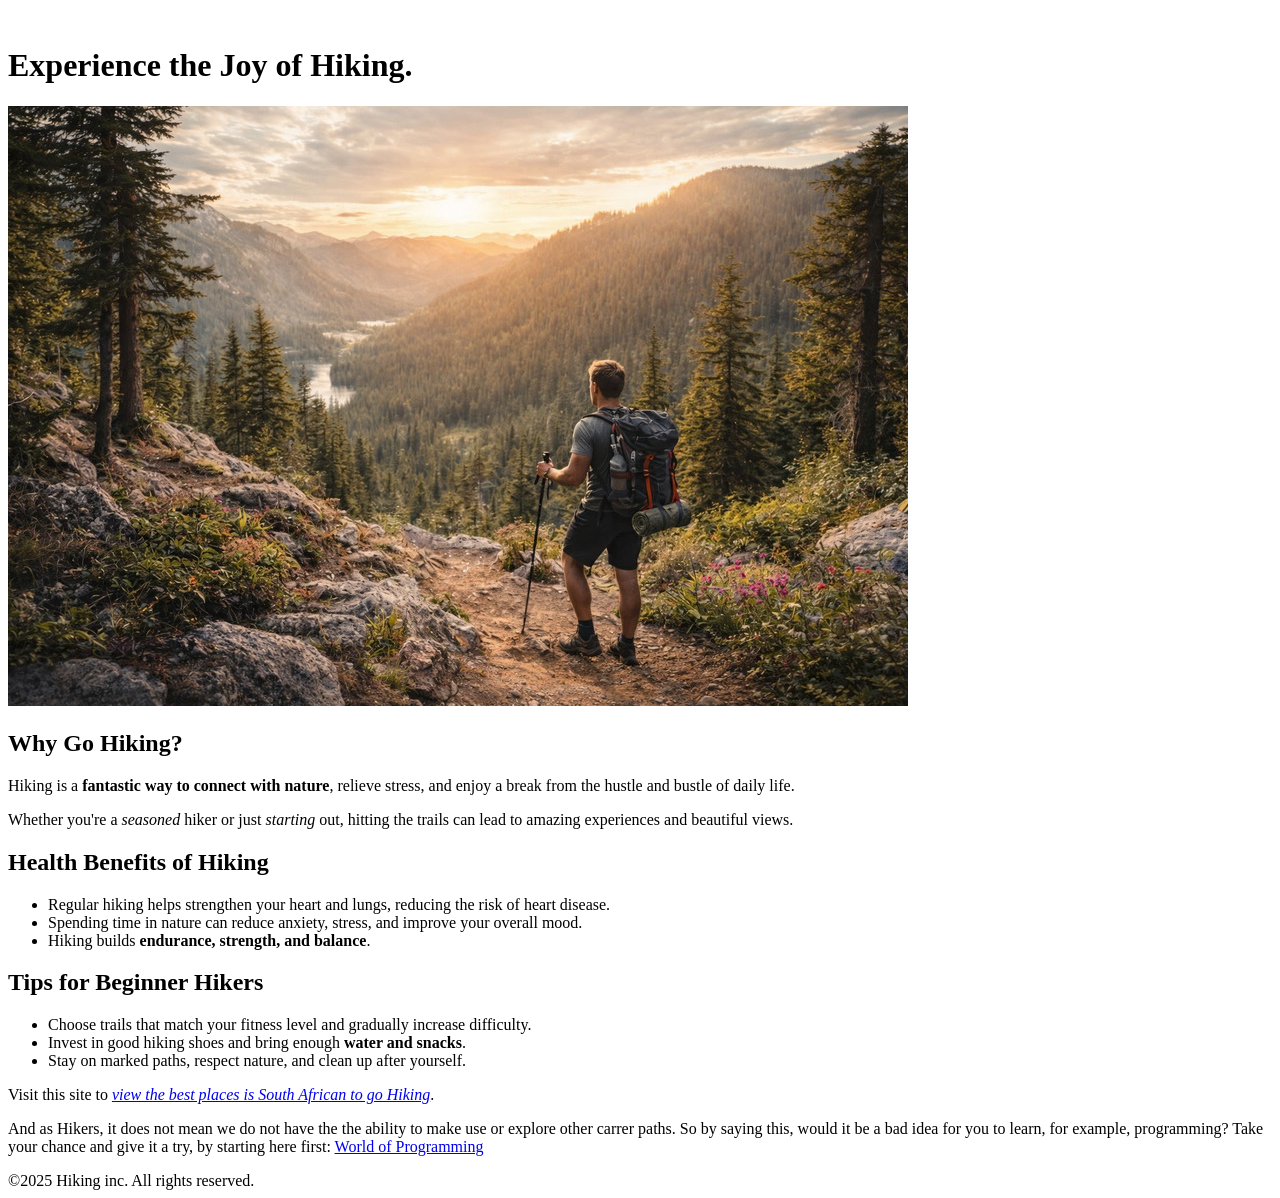
==== index.html @ cabd9404 "My first webpahe commit" ====
<!DOCTYPE html>

<html lang="en">
    <head>
        <meta charset="UTF-8">
        <title>Reabetswe First Webpage</title>
    </head>
    <body>

        <header>
            <img src="images/output1.svg" alt="">
        </header>

        <main>
            <h1>Experience the Joy of Hiking.</h1>

            <img src="images/index11.jpg" alt="A man on a mountain doing hiking">
            
            <section>
                <h2>Why Go Hiking?</h2>
                <p>Hiking is a <strong>fantastic way to connect with nature</strong>, relieve stress, and enjoy a break from the hustle and bustle of daily life.</p>
                <p>Whether you're a <em>seasoned</em> hiker or just <em>starting</em> out, hitting the trails can lead to amazing experiences and beautiful views.</p>
            </section>

            <section>
                <h2>Health Benefits of Hiking</h3>

                <ul>
                    <li>Regular hiking helps strengthen your heart and lungs, reducing the risk of heart disease.</li>
                    <li> Spending time in nature can reduce anxiety, stress, and improve your overall mood.</li>
                    <li>Hiking builds <strong>endurance, strength, and balance</strong>.</li>
                </ul>
            </section>

            <section>
                <h2>Tips for Beginner Hikers</h4>

                <ul>
                    <li>Choose trails that match your fitness level and gradually increase difficulty.</li>
                    <li>Invest in good hiking shoes and bring enough <strong>water and snacks</strong>.</li>
                    <li>Stay on marked paths, respect nature, and clean up after yourself.</li>  
                </ul>
            </section>

            <section>
                <p>Visit this site to <a href="https://www.tripadvisor.co.za" target="_blank" rel="noreferrer noopener"><em>view the best places is South African to go Hiking</em></a>.</p>
            </section>

            <section>
                <p> And as Hikers, it does not mean we do not have the the ability to make use or explore other carrer paths. So by saying this, would it be a bad idea for you to learn, for example, programming?
                    Take your chance and give it a try, by starting here first: <a href="index2.html">World of Programming</a>
                </p>
            </section>            

        </main>
        <footer>
            ©2025 Hiking inc. All rights reserved.
        </footer>

    </body>
</html>
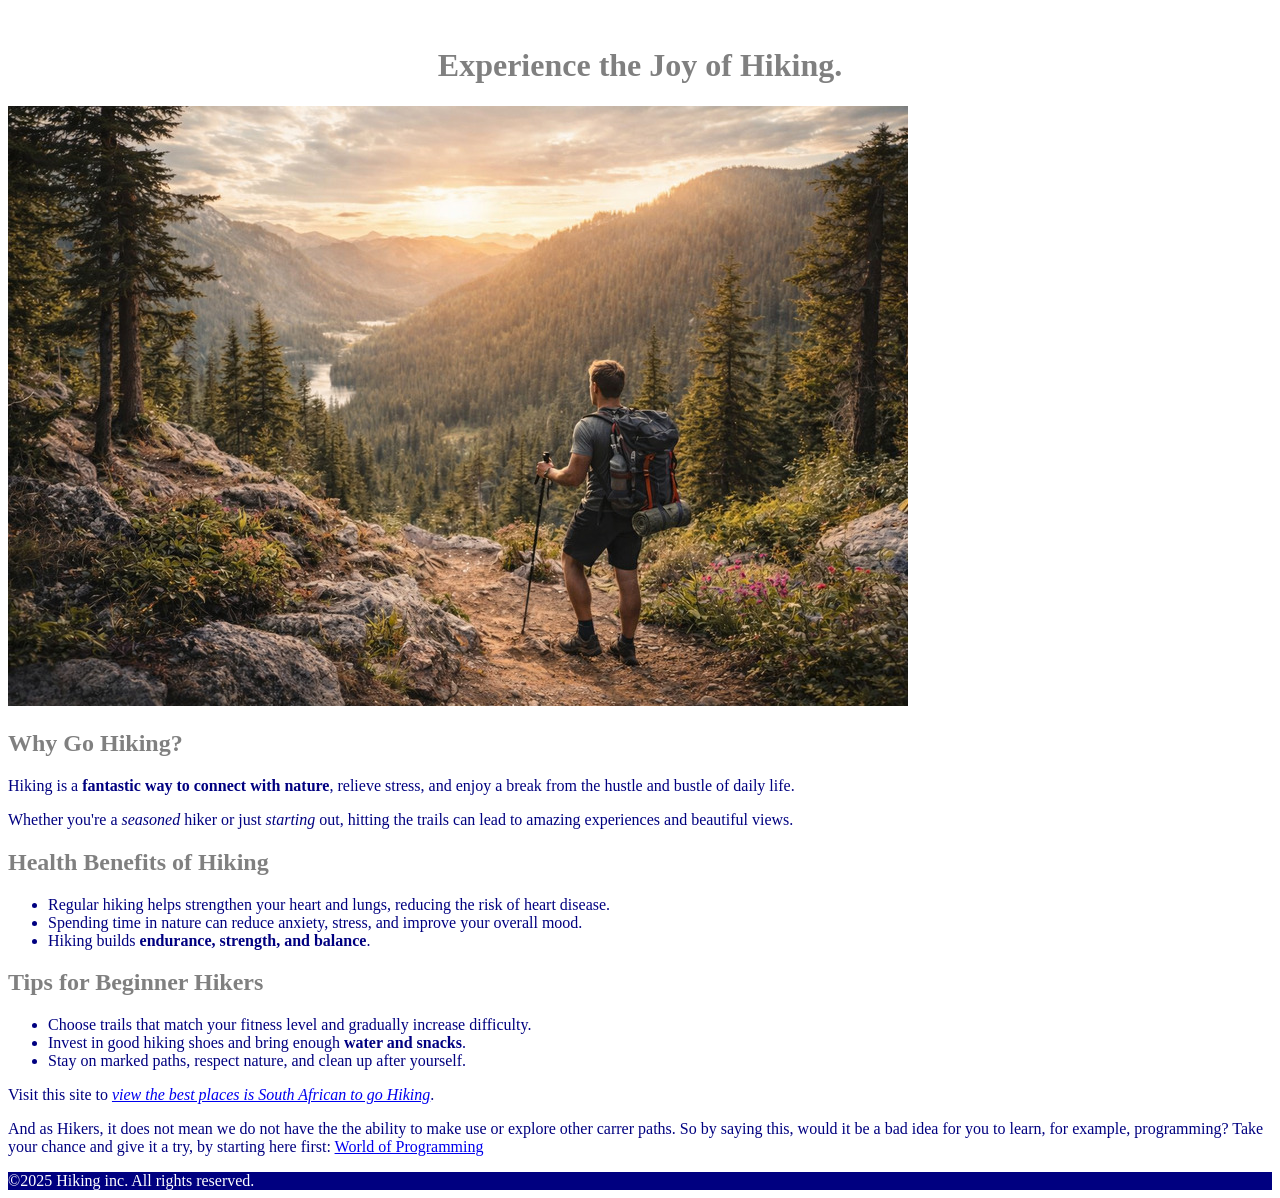
==== commit 0f14713e: "I created  cascading file to sty;e my iindex 1 page" ====
--- a/index.html
+++ b/index.html
@@ -4,6 +4,7 @@
     <head>
         <meta charset="UTF-8">
         <title>Reabetswe First Webpage</title>
+        <link href="css/style.css" rel="stylesheet">
     </head>
     <body>
 
--- a/css/style.css
+++ b/css/style.css
@@ -0,0 +1,18 @@
+h1 {
+    color: grey;
+    text-align: center;
+    font-family: cursive;
+}
+
+h2 {
+    color: grey
+}
+
+section {
+    color: navy;
+}
+
+footer {
+    background-color: navy;
+    color: white;
+}
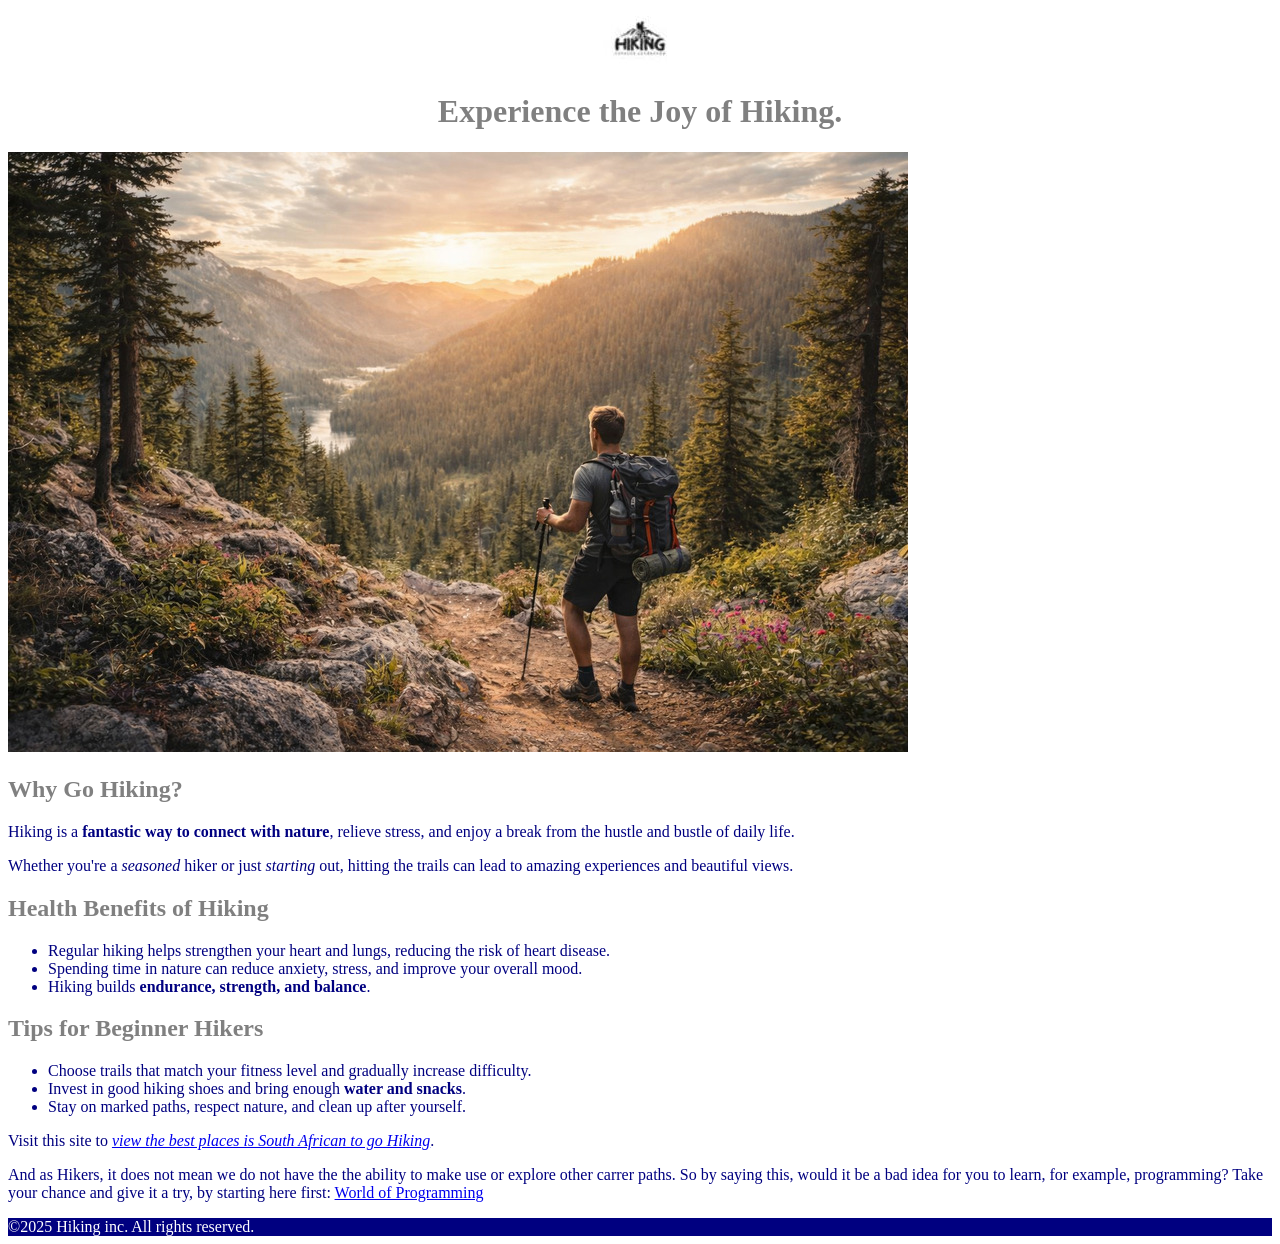
==== commit 714f5c24: "added some logos to my webpages and also use css to move them to the middles" ====
--- a/index.html
+++ b/index.html
@@ -9,7 +9,7 @@
     <body>
 
         <header>
-            <img src="images/output1.svg" alt="">
+            <img src="images/output22.jpg" alt="">
         </header>
 
         <main>
--- a/css/style.css
+++ b/css/style.css
@@ -1,3 +1,7 @@
+header {
+    text-align: center;
+}
+
 h1 {
     color: grey;
     text-align: center;
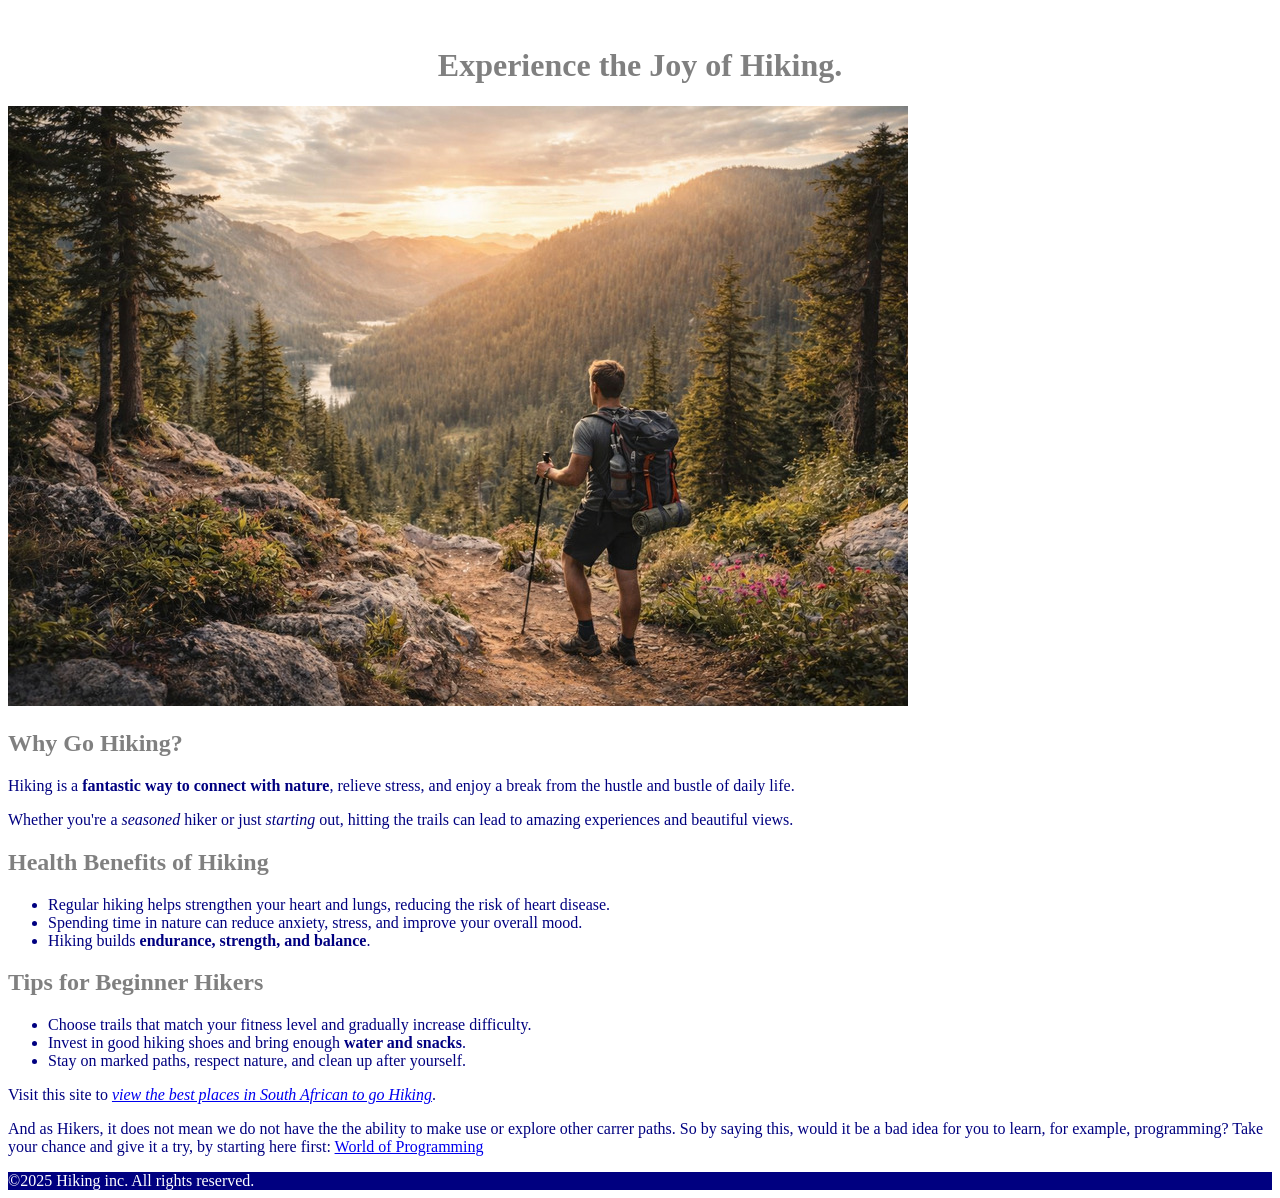
==== commit c356422b: "commit for my first css on index.html hiking webpage" ====
--- a/index.html
+++ b/index.html
@@ -9,7 +9,7 @@
     <body>
 
         <header>
-            <img src="images/output22.jpg" alt="">
+            <img src="images/resized21.jpg" alt="">
         </header>
 
         <main>
@@ -44,7 +44,7 @@
             </section>
 
             <section>
-                <p>Visit this site to <a href="https://www.tripadvisor.co.za" target="_blank" rel="noreferrer noopener"><em>view the best places is South African to go Hiking</em></a>.</p>
+                <p>Visit this site to <a href="https://www.tripadvisor.co.za" target="_blank" rel="noreferrer noopener"><em>view the best places in South African to go Hiking</em></a>.</p>
             </section>
 
             <section>
@@ -55,7 +55,7 @@
 
         </main>
         <footer>
-            ©2025 Hiking inc. All rights reserved.
+            <div class="copyright">©2025 Hiking inc. All rights reserved.</div>
         </footer>
 
     </body>
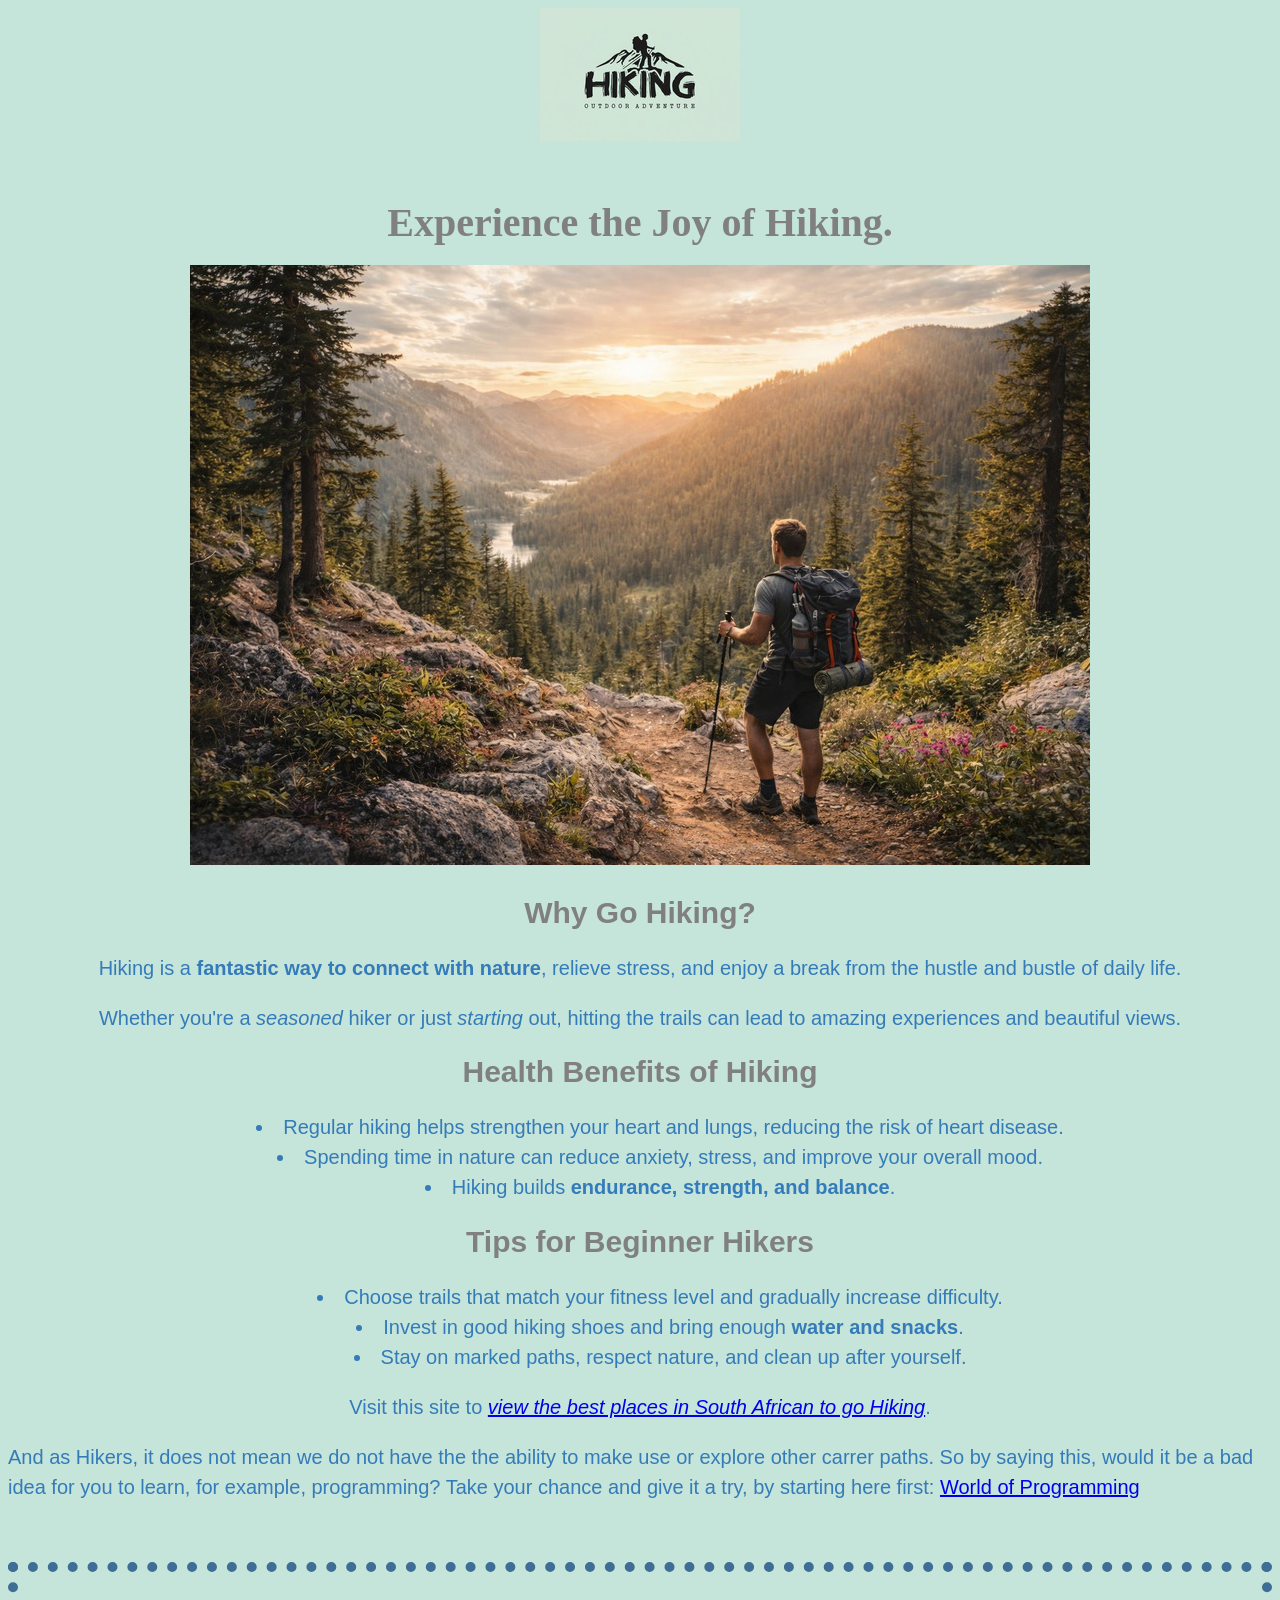
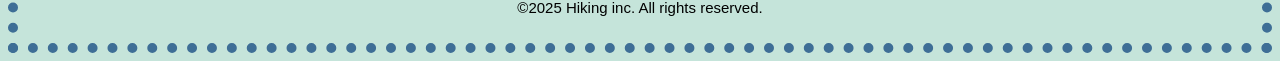
==== commit 6623a420: "commit for making 2nd css editing on programming webpage" ====
--- a/index.html
+++ b/index.html
@@ -6,6 +6,7 @@
         <title>Reabetswe First Webpage</title>
         <link href="css/style.css" rel="stylesheet">
     </head>
+    
     <body>
 
         <header>
@@ -48,8 +49,8 @@
             </section>
 
             <section>
-                <p> And as Hikers, it does not mean we do not have the the ability to make use or explore other carrer paths. So by saying this, would it be a bad idea for you to learn, for example, programming?
-                    Take your chance and give it a try, by starting here first: <a href="index2.html">World of Programming</a>
+                <p class="paragraph"> And as Hikers, it does not mean we do not have the the ability to make use or explore other carrer paths. So by saying this, would it be a bad idea for you to learn, for example, programming?
+                    Take your chance and give it a try, by starting here first: <a href="index2.html"  target="_blank"  rel="noreferrer noopener">World of Programming</a>
                 </p>
             </section>            
 
--- a/css/style.css
+++ b/css/style.css
@@ -1,22 +1,40 @@
-header {
+body {
+    font-family: sans-serif;
+    font-size: 1.25rem;
+    line-height: 1.4;
     text-align: center;
+    background-color: rgb(197, 228, 218);
+}
+
+main {
+    color: rgb(52, 123, 185);
+    line-height: 30px;
+    margin-block: 60px;
 }
 
 h1 {
     color: grey;
-    text-align: center;
     font-family: cursive;
 }
 
 h2 {
-    color: grey
+    color: grey;
+    font: Arial;
 }
 
-section {
-    color: navy;
+ul {
+    list-style-position: inside;
+}
+
+.paragraph{
+    text-align: left;
 }
 
 footer {
-    background-color: navy;
-    color: white;
-}+    font-size: 15px;
+    background-color: rgb(197, 228, 218);
+    color: black;
+    padding: 25px;
+    border: 10px dotted rgb(62, 110, 150);
+}
+
